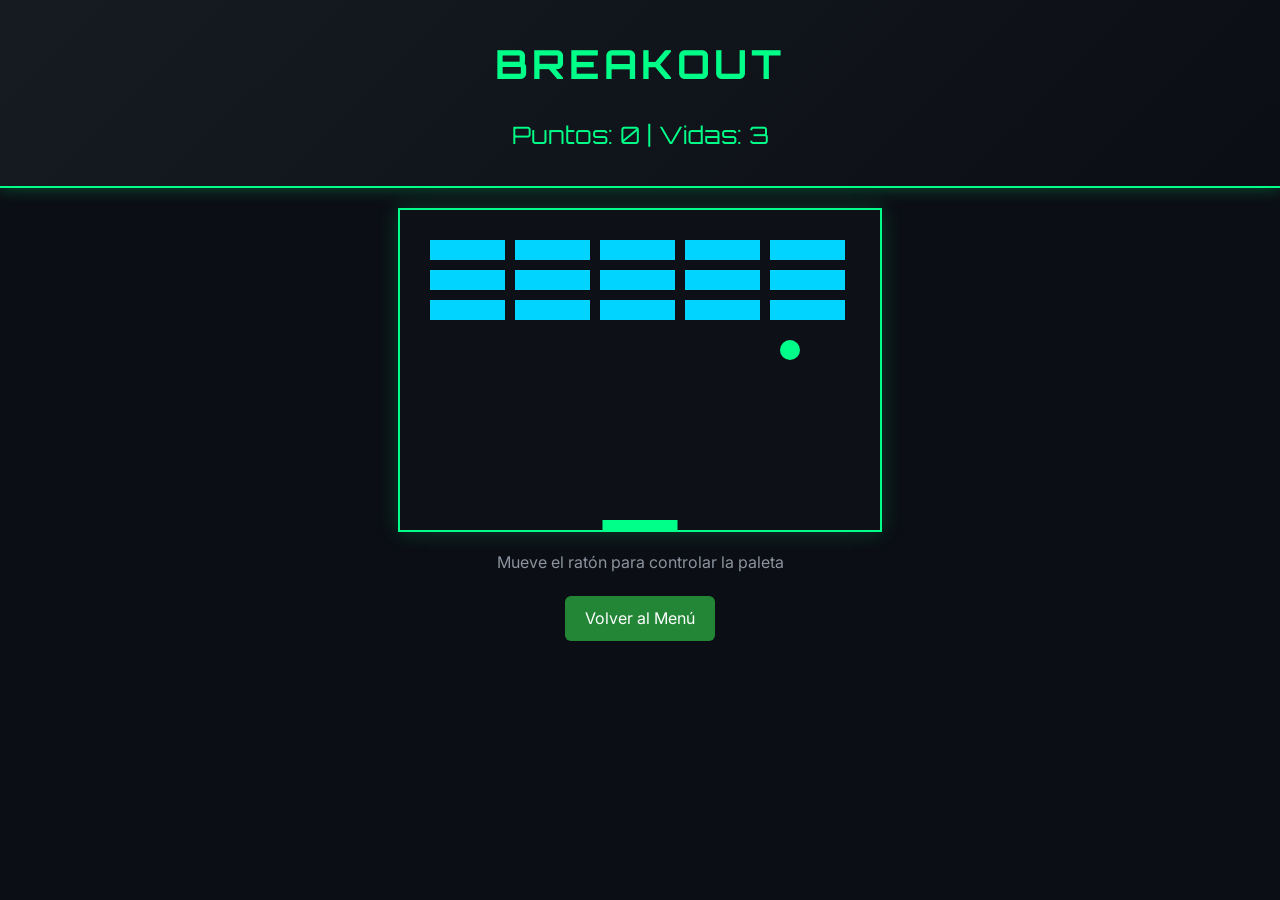
==== web_frontend/games/breakout.html @ 3c6a711a "Feat: añadir juego Breakout al portal" ====
﻿<!DOCTYPE html>
<html lang="es">
<head>
    <meta charset="UTF-8">
    <meta name="viewport" content="width=device-width, initial-scale=1.0">
    <title>Breakout | Multi-Juego</title>
    <link rel="stylesheet" href="../css/style.css">
    <style>
        .game-container { text-align: center; margin-top: 20px; }
        #breakout { border: 2px solid #00ff88; background-color: #0d1117; box-shadow: 0 0 20px rgba(0, 255, 136, 0.2); cursor: none; }
        .stats { margin-top: 20px; font-size: 24px; color: #00ff88; font-family: 'Orbitron', sans-serif; }
        .back-btn { display: inline-block; margin-top: 20px; padding: 10px 20px; background: #238636; color: white; text-decoration: none; border-radius: 6px; }
    </style>
</head>
<body>
    <header>
        <h1>BREAKOUT</h1>
        <div class="stats">Puntos: <span id="score">0</span> | Vidas: <span id="lives">3</span></div>
    </header>
    
    <div class="game-container">
        <canvas id="breakout" width="480" height="320"></canvas>
        <div style="color: #8b949e; margin-top: 10px;">Mueve el ratón para controlar la paleta</div>
        <a href="../index.html" class="back-btn">Volver al Menú</a>
    </div>

    <script src="../js/breakout.js"></script>
</body>
</html>
---- web_frontend/css/style.css ----
/* web_frontend/css/style.css */
@import url('https://fonts.googleapis.com/css2?family=Orbitron:wght@400;700&family=Inter:wght@300;400;600&display=swap');

:root {
    --bg-color: #0b0e14;
    --card-bg: #161b22;
    --accent-color: #00ff88;
    --secondary-accent: #00d4ff;
    --text-color: #e6edf3;
    --neon-shadow: 0 0 15px rgba(0, 255, 136, 0.3);
}

* {
    box-sizing: border-box;
    margin: 0;
    padding: 0;
}

body {
    background-color: var(--bg-color);
    color: var(--text-color);
    font-family: 'Inter', sans-serif;
    line-height: 1.6;
    display: flex;
    flex-direction: column;
    min-height: 100vh;
}

header {
    background: linear-gradient(135deg, #161b22 0%, #0b0e14 100%);
    padding: 2rem;
    text-align: center;
    border-bottom: 2px solid var(--accent-color);
    box-shadow: var(--neon-shadow);
}

header h1 {
    font-family: 'Orbitron', sans-serif;
    font-size: 2.5rem;
    color: var(--accent-color);
    text-transform: uppercase;
    letter-spacing: 4px;
}

nav {
    margin: 2rem auto;
    width: 90%;
    max-width: 1200px;
}

/* Estilo de Tarjetas */
.game-grid {
    display: grid;
    grid-template-columns: repeat(auto-fit, minmax(300px, 1fr));
    gap: 2rem;
    padding: 1rem;
}

.game-card {
    background: var(--card-bg);
    border-radius: 15px;
    padding: 2rem;
    text-align: center;
    border: 1px solid #30363d;
    transition: all 0.3s ease;
    text-decoration: none;
    color: inherit;
    display: flex;
    flex-direction: column;
    justify-content: space-between;
}

.game-card:hover {
    transform: translateY(-10px);
    border-color: var(--accent-color);
    box-shadow: 0 10px 30px rgba(0, 255, 136, 0.2);
}

.game-card h2 {
    font-family: 'Orbitron', sans-serif;
    color: var(--secondary-accent);
    margin-bottom: 1rem;
}

.game-card p {
    font-size: 0.9rem;
    color: #8b949e;
    margin-bottom: 1.5rem;
}

.play-button {
    background: var(--accent-color);
    color: var(--bg-color);
    padding: 0.8rem 1.5rem;
    border-radius: 8px;
    font-weight: bold;
    text-transform: uppercase;
    display: inline-block;
}

/* Ajustes para los contenedores de juego */
main {
    flex: 1;
    padding: 2rem;
    display: flex;
    flex-direction: column;
    align-items: center;
}

button {
    background: var(--card-bg);
    color: var(--accent-color);
    border: 1px solid var(--accent-color);
    padding: 10px 20px;
    border-radius: 5px;
    cursor: pointer;
    font-family: 'Orbitron', sans-serif;
    transition: 0.3s;
}

button:hover {
    background: var(--accent-color);
    color: var(--bg-color);
    box-shadow: var(--neon-shadow);
}

#game-status {
    margin: 1rem 0;
    font-size: 1.2rem;
    font-weight: bold;
    color: var(--secondary-accent);
}

footer {
    text-align: center;
    padding: 2rem;
    font-size: 0.8rem;
    color: #484f58;
}
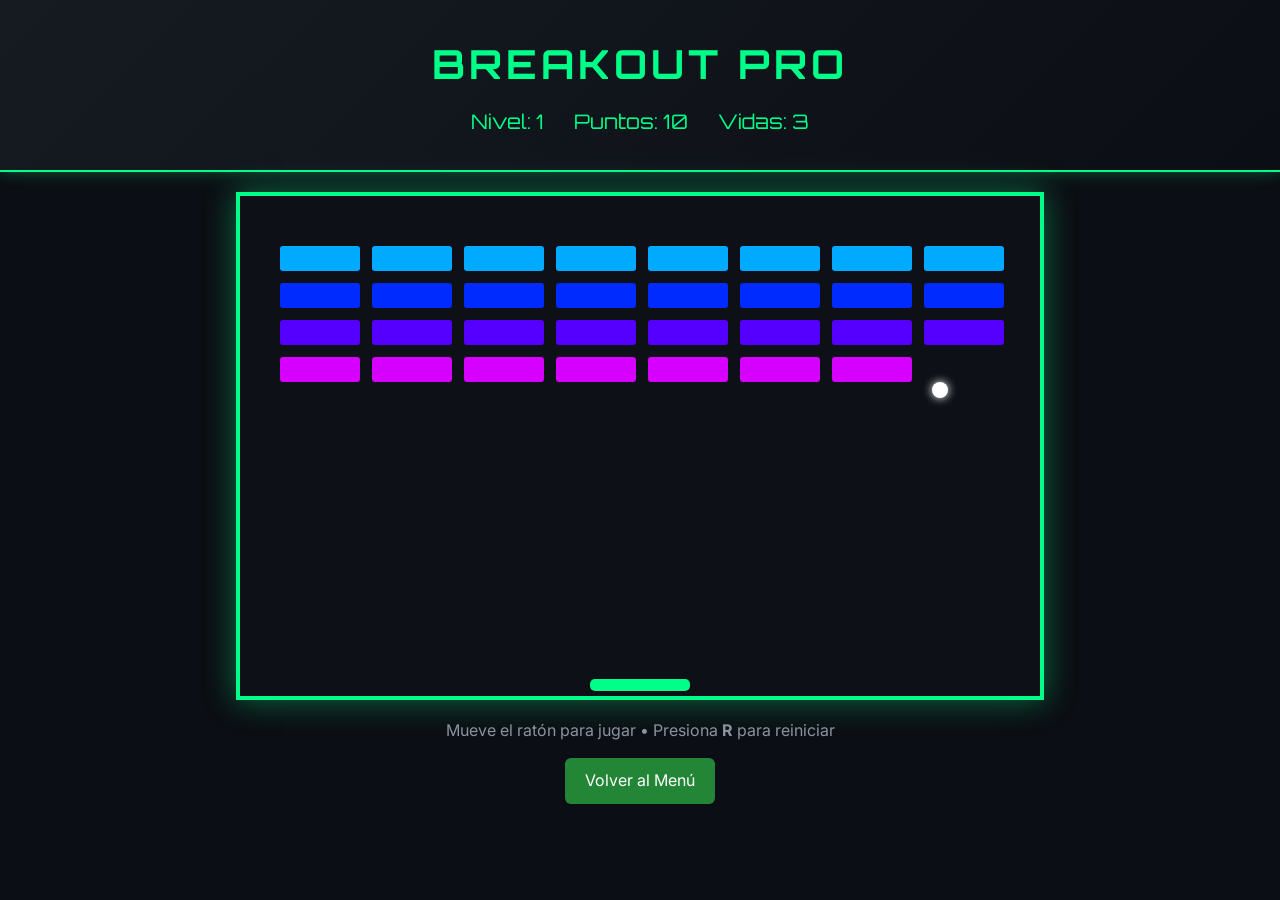
==== commit 7071bfd1: "Feat: Mejorar Breakout con niveles, mapas mas grandes y eliminar alerts" ====
--- a/web_frontend/games/breakout.html
+++ b/web_frontend/games/breakout.html
@@ -3,24 +3,54 @@
 <head>
     <meta charset="UTF-8">
     <meta name="viewport" content="width=device-width, initial-scale=1.0">
-    <title>Breakout | Multi-Juego</title>
+    <title>Breakout Pro | Multi-Juego</title>
     <link rel="stylesheet" href="../css/style.css">
     <style>
         .game-container { text-align: center; margin-top: 20px; }
-        #breakout { border: 2px solid #00ff88; background-color: #0d1117; box-shadow: 0 0 20px rgba(0, 255, 136, 0.2); cursor: none; }
-        .stats { margin-top: 20px; font-size: 24px; color: #00ff88; font-family: 'Orbitron', sans-serif; }
-        .back-btn { display: inline-block; margin-top: 20px; padding: 10px 20px; background: #238636; color: white; text-decoration: none; border-radius: 6px; }
+        #breakout { 
+            border: 4px solid #00ff88; 
+            background-color: #0d1117; 
+            box-shadow: 0 0 30px rgba(0, 255, 136, 0.4); 
+            cursor: none;
+            max-width: 95%;
+        }
+        .stats { 
+            margin-top: 10px; 
+            font-size: 20px; 
+            color: #00ff88; 
+            font-family: 'Orbitron', sans-serif;
+            display: flex;
+            justify-content: center;
+            gap: 30px;
+        }
+        .back-btn { 
+            display: inline-block; 
+            margin-top: 15px; 
+            padding: 10px 20px; 
+            background: #238636; 
+            color: white; 
+            text-decoration: none; 
+            border-radius: 6px; 
+            transition: 0.3s;
+        }
+        .back-btn:hover { background: #2ea043; }
     </style>
 </head>
 <body>
     <header>
-        <h1>BREAKOUT</h1>
-        <div class="stats">Puntos: <span id="score">0</span> | Vidas: <span id="lives">3</span></div>
+        <h1>BREAKOUT PRO</h1>
+        <div class="stats">
+            <div>Nivel: <span id="level">1</span></div>
+            <div>Puntos: <span id="score">0</span></div>
+            <div>Vidas: <span id="lives">3</span></div>
+        </div>
     </header>
     
     <div class="game-container">
-        <canvas id="breakout" width="480" height="320"></canvas>
-        <div style="color: #8b949e; margin-top: 10px;">Mueve el ratón para controlar la paleta</div>
+        <canvas id="breakout" width="800" height="500"></canvas>
+        <div style="color: #8b949e; margin-top: 10px;">
+            Mueve el ratón para jugar • Presiona <b>R</b> para reiniciar
+        </div>
         <a href="../index.html" class="back-btn">Volver al Menú</a>
     </div>
 
